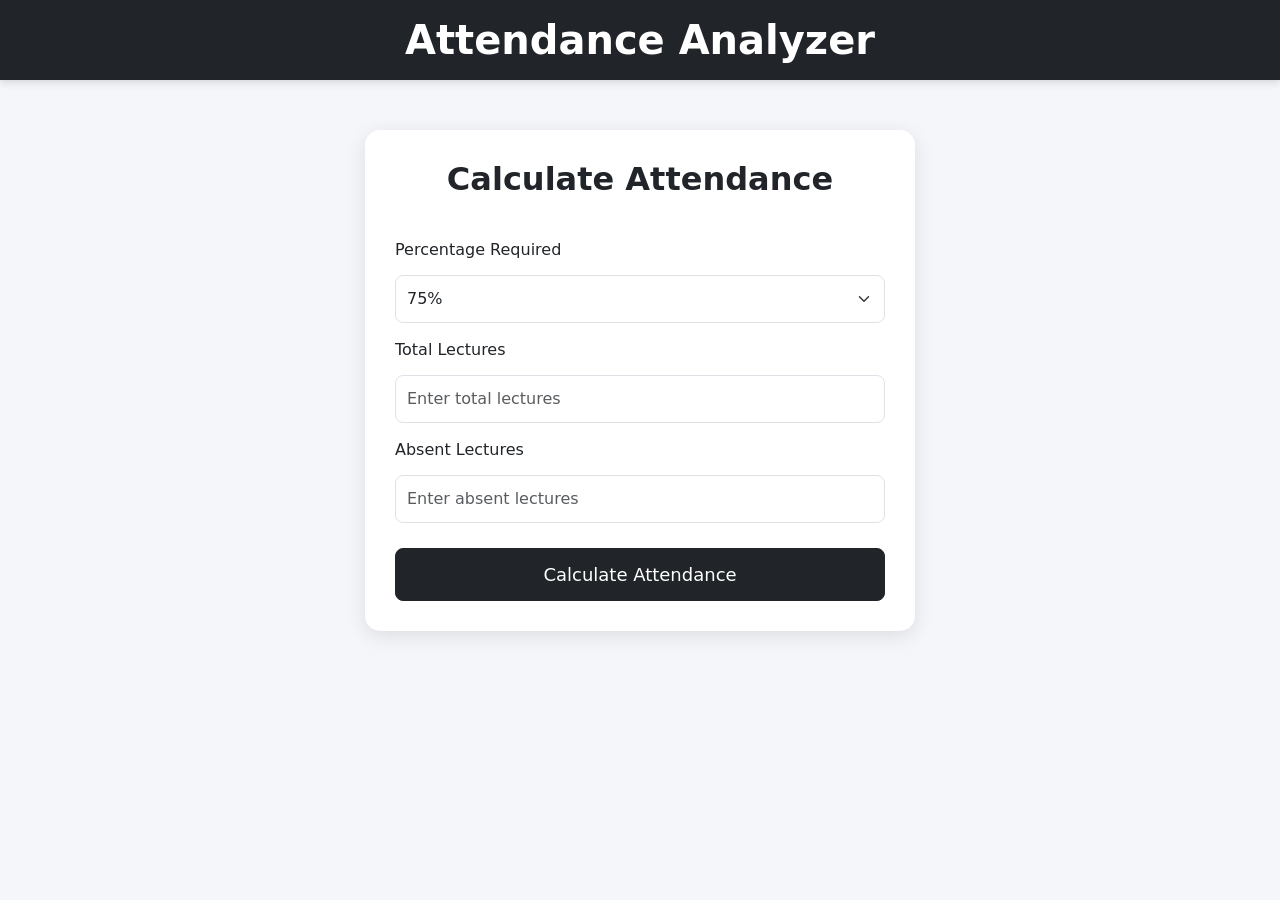
==== index.html @ d0c64159 "Rename Updatedcal.html to index.html sounds better" ====
<!DOCTYPE html>
<html lang="en">

<head>
    <meta charset="UTF-8">
    <meta name="viewport" content="width=device-width, initial-scale=1.0">

    <title>Attendance Analyzer</title>

    
    <link href="https://cdn.jsdelivr.net/npm/bootstrap@5.3.8/dist/css/bootstrap.min.css"
        rel="stylesheet"
        integrity="sha384-sRIl4kxILFvY47J16cr9ZwB07vP4J8+LH7qKQnuqkuIAvNWLzeN8tE5YBujZqJLB"
        crossorigin="anonymous">

    <link rel="stylesheet" href="styleindex.css">

    <style>

       
    </style>
</head>


<body>




    <header class="bg-dark text-white p-3">

        <h1 class="text-center mb-0">
            Attendance Analyzer
        </h1>

    </header>



 

    <div class="container">

        <div class="calculator-card">

            <h2>
                Calculate Attendance
            </h2>


            
            <form id="attendanceForm">


             
                <label for="required" class="form-label">
                    Percentage Required
                </label>

                <select id="required" class="form-select">

                    <option value="75">75%</option>
                    <option value="80">80%</option>
                    <option value="85">85%</option>
                    <option value="90">90%</option>

                </select>




                <label for="totlectures" class="form-label">
                    Total Lectures
                </label>

                <input
                    type="number"
                    id="totlectures"
                    class="form-control"
                    placeholder="Enter total lectures"
                    min="1"
                >



                <label for="absent" class="form-label">
                    Absent Lectures
                </label>

                <input
                    type="number"
                    id="absent"
                    class="form-control"
                    placeholder="Enter absent lectures"
                    min="0"
                >


                <button
                    type="submit"
                    class="btn btn-dark calculate-btn">

                    Calculate Attendance

                </button>

            </form>




            <div id="result">



                <div class="row g-3">


                    <div class="col-6">
                        <div class="result-card">
                            <h6>
                                Current Attendance
                            </h6>
                            <h3 id="currentPercentage">
                                0%
                            </h3>
                        </div>
                    </div>





                    <div class="col-6">
                        <div class="result-card">
                            <h6>
                                Required
                            </h6>

                            <h3 id="requiredPercentage">
                                75%
                            </h3>
                        </div>
                    </div>



                    <!-- Attended -->

                    <div class="col-6">
                        <div class="result-card">
                            <h6>
                                Attended
                            </h6>

                            <h3 id="attendedLectures">
                                0
                            </h3>
                        </div>
                    </div>




                    <div class="col-6">
                        <div class="result-card">
                            <h6>
                                Absent
                            </h6>

                            <h3 id="absentLectures">
                                0
                            </h3>
                        </div>
                    </div>
                </div>



                <!-- PROGRESS BAR -->

                <div class="progress-container">
                    <div class="d-flex justify-content-between mb-2">
                        <span>
                            Attendance Progress
                        </span>

                        <strong id="progressText">
                            0%
                        </strong>
                    </div>


                    <div class="progress">
                        <div
                            id="progressBar"
                            class="progress-bar bg-dark"
                            role="progressbar"
                            style="width: 0%">

                        </div>
                    </div>
                </div>



                <div id="status" class="status">

                </div>


            </div>
        </div>
    </div>



  

    <script src="https://cdn.jsdelivr.net/npm/bootstrap@5.3.8/dist/js/bootstrap.bundle.min.js"
        integrity="sha384-FKyoEForCGlyvwx9Hj09JcYn3nv7wiPVlz7YYwJrWVcXK/BmnVDxM+D2scQbITxI"
        crossorigin="anonymous">
    </script>





    <script>

        const form = document.getElementById("attendanceForm");


        form.addEventListener("submit", function(event) {

            event.preventDefault();


            // Get values

            const required =
                Number(document.getElementById("required").value);

            const total =
                Number(document.getElementById("totlectures").value);

            const absent =
                Number(document.getElementById("absent").value);


            // Validation

            if (total <= 0) {

                alert("Please enter total lectures.");

                return;

            }


            if (absent < 0 || absent > total) {

                alert("Absent lectures cannot be greater than total lectures.");

                return;

            }


            // Calculate attended

            const attended = total - absent;


            // Calculate percentage

            const percentage =
                (attended / total) * 100;


            // Show result

            document.getElementById("result").style.display = "block";


            // Update cards

            document.getElementById("currentPercentage").innerText =
                percentage.toFixed(2) + "%";


            document.getElementById("requiredPercentage").innerText =
                required + "%";


            document.getElementById("attendedLectures").innerText =
                attended;


            document.getElementById("absentLectures").innerText =
                absent;


            // Progress bar

            const progressBar =
                document.getElementById("progressBar");

            const progressText =
                document.getElementById("progressText");


            // not let progress bar go above 100%

            const progressWidth =
                Math.min(percentage, 100);


            progressBar.style.width =
                progressWidth + "%";


            progressText.innerText =
                percentage.toFixed(2) + "%";



            // STATUS

            const status =
                document.getElementById("status");



            // enough attendance

            if (percentage >= required) {


                // lectures that can be missed

                let canMiss = 0;


                while (
                    (attended / (total + canMiss + 1)) * 100
                    >= required
                ) {

                    canMiss++;

                }


                status.className =
                    "status alert alert-success";


                status.innerHTML = `

                    <h5>
                        ✓ Attendance is safe
                    </h5>

                    <p class="mb-0">

                        You can miss

                        <strong>
                            ${canMiss}
                        </strong>

                        more lecture(s) and still maintain

                        <strong>
                            ${required}%
                        </strong>

                        attendance.

                    </p>

                `;

            }



            // Attendance below required

            else {


                // Calculate lectures required

                let needToAttend = 0;


                while (
                    ((attended + needToAttend) /
                    (total + needToAttend)) * 100
                    < required
                ) {

                    needToAttend++;

                }


                status.className =
                    "status alert alert-danger";


                status.innerHTML = `

                    <h5>
                        ⚠ Attendance is below ${required}%
                    </h5>

                    <p class="mb-0">

                        You need to attend

                        <strong>
                            ${needToAttend}
                        </strong>

                        consecutive lecture(s)

                        to reach

                        <strong>
                            ${required}%
                        </strong>.

                    </p>

                `;

            }

        });

    </script>

</body>

</html>
---- styleindex.css ----
body {
            background-color: #f4f6f9;
            min-height: 100vh;
        }

        /* Header */

        header {
            box-shadow: 0 2px 8px rgba(0, 0, 0, 0.15);
        }

        header h1 {
            font-weight: 600;
        }


        /* Calculator */

        .calculator-card {
            max-width: 550px;
            margin: 50px auto;
            background: white;
            padding: 30px;
            border-radius: 15px;
            box-shadow: 0 5px 20px rgba(0, 0, 0, 0.1);
        }

        .calculator-card h2 {
            text-align: center;
            margin-bottom: 25px;
            font-weight: 600;
        }


        /* Form */

        .form-label {
            font-weight: 500;
            margin-top: 15px;
        }

        .form-control,
        .form-select {
            margin-top: 5px;
            padding: 11px;
            border-radius: 8px;
        }


        /* Button */

        .calculate-btn {
            width: 100%;
            margin-top: 25px;
            padding: 12px;
            font-size: 18px;
            font-weight: 500;
            border-radius: 8px;
        }


        /* Result */

        #result {
            margin-top: 30px;
            display: none;
        }


        /* Result Cards */

        .result-card {
            padding: 18px;
            border-radius: 12px;
            text-align: center;
            background-color: #f8f9fa;
            border: 1px solid #dee2e6;
            height: 100%;
        }

        .result-card h6 {
            color: #6c757d;
            margin-bottom: 8px;
        }

        .result-card h3 {
            font-weight: 700;
            margin: 0;
        }


        /* Progress */

        .progress-container {
            margin-top: 25px;
        }

        .progress {
            height: 25px;
            border-radius: 20px;
        }

        .progress-bar {
            font-weight: 600;
        }


        /* Status */

        .status {
            margin-top: 20px;
            padding: 15px;
            border-radius: 10px;
            text-align: center;
            font-weight: 500;
        }
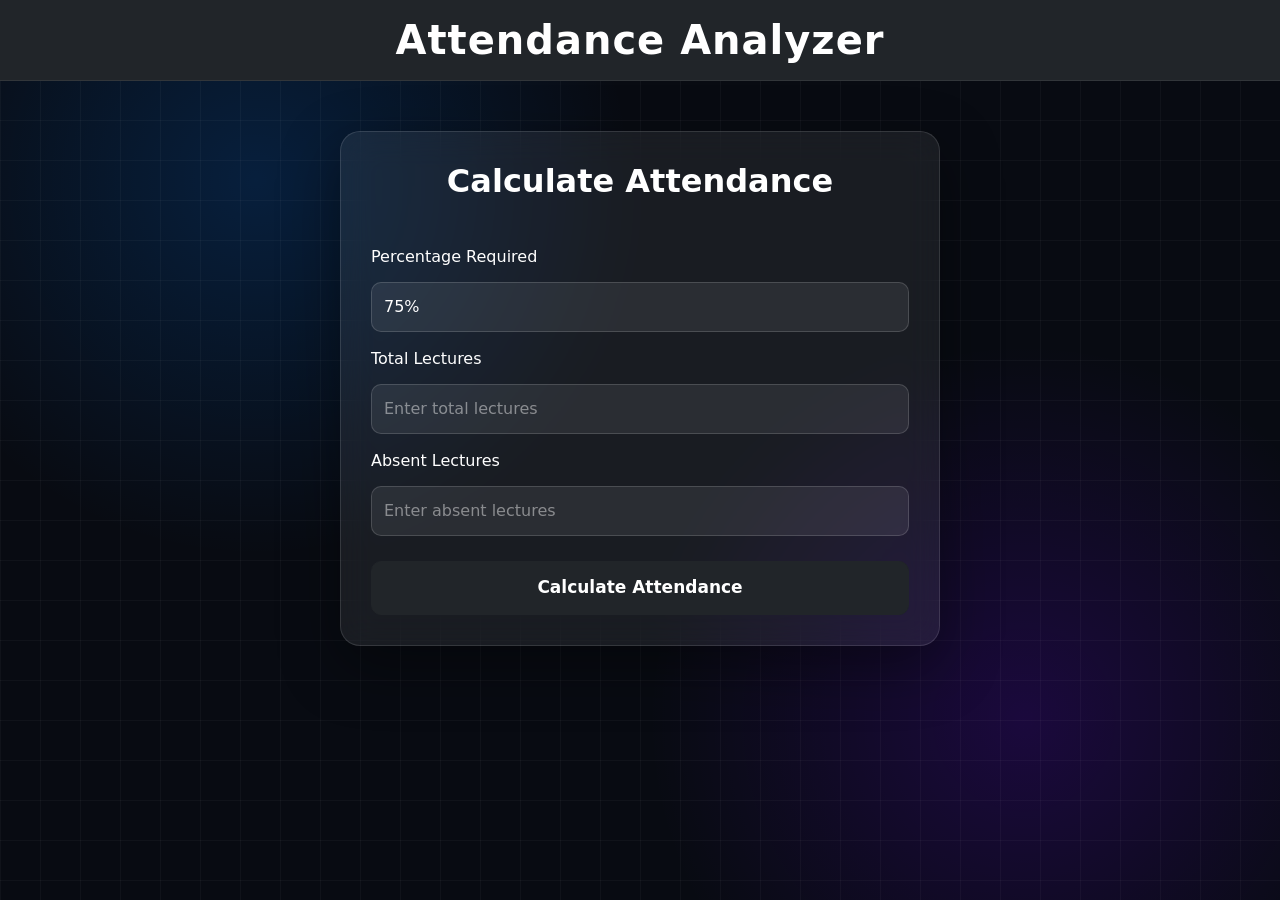
==== commit 2ceb023a: "Updated attendance analyzer" ====
--- a/index.html
+++ b/index.html
@@ -1,450 +1,670 @@
-
-<!DOCTYPE html>
-<html lang="en">
-
-<head>
-    <meta charset="UTF-8">
-    <meta name="viewport" content="width=device-width, initial-scale=1.0">
-
-    <title>Attendance Analyzer</title>
-
-    
-    <link href="https://cdn.jsdelivr.net/npm/bootstrap@5.3.8/dist/css/bootstrap.min.css"
-        rel="stylesheet"
-        integrity="sha384-sRIl4kxILFvY47J16cr9ZwB07vP4J8+LH7qKQnuqkuIAvNWLzeN8tE5YBujZqJLB"
-        crossorigin="anonymous">
-
-    <link rel="stylesheet" href="styleindex.css">
-
-    <style>
-
-       
-    </style>
-</head>
-
-
-<body>
-
-
-
-
-    <header class="bg-dark text-white p-3">
-
-        <h1 class="text-center mb-0">
-            Attendance Analyzer
-        </h1>
-
-    </header>
-
-
-
- 
-
-    <div class="container">
-
-        <div class="calculator-card">
-
-            <h2>
-                Calculate Attendance
-            </h2>
-
-
-            
-            <form id="attendanceForm">
-
-
-             
-                <label for="required" class="form-label">
-                    Percentage Required
-                </label>
-
-                <select id="required" class="form-select">
-
-                    <option value="75">75%</option>
-                    <option value="80">80%</option>
-                    <option value="85">85%</option>
-                    <option value="90">90%</option>
-
-                </select>
-
-
-
-
-                <label for="totlectures" class="form-label">
-                    Total Lectures
-                </label>
-
-                <input
-                    type="number"
-                    id="totlectures"
-                    class="form-control"
-                    placeholder="Enter total lectures"
-                    min="1"
-                >
-
-
-
-                <label for="absent" class="form-label">
-                    Absent Lectures
-                </label>
-
-                <input
-                    type="number"
-                    id="absent"
-                    class="form-control"
-                    placeholder="Enter absent lectures"
-                    min="0"
-                >
-
-
-                <button
-                    type="submit"
-                    class="btn btn-dark calculate-btn">
-
-                    Calculate Attendance
-
-                </button>
-
-            </form>
-
-
-
-
-            <div id="result">
-
-
-
-                <div class="row g-3">
-
-
-                    <div class="col-6">
-                        <div class="result-card">
-                            <h6>
-                                Current Attendance
-                            </h6>
-                            <h3 id="currentPercentage">
-                                0%
-                            </h3>
-                        </div>
-                    </div>
-
-
-
-
-
-                    <div class="col-6">
-                        <div class="result-card">
-                            <h6>
-                                Required
-                            </h6>
-
-                            <h3 id="requiredPercentage">
-                                75%
-                            </h3>
-                        </div>
-                    </div>
-
-
-
-                    <!-- Attended -->
-
-                    <div class="col-6">
-                        <div class="result-card">
-                            <h6>
-                                Attended
-                            </h6>
-
-                            <h3 id="attendedLectures">
-                                0
-                            </h3>
-                        </div>
-                    </div>
-
-
-
-
-                    <div class="col-6">
-                        <div class="result-card">
-                            <h6>
-                                Absent
-                            </h6>
-
-                            <h3 id="absentLectures">
-                                0
-                            </h3>
-                        </div>
-                    </div>
-                </div>
-
-
-
-                <!-- PROGRESS BAR -->
-
-                <div class="progress-container">
-                    <div class="d-flex justify-content-between mb-2">
-                        <span>
-                            Attendance Progress
-                        </span>
-
-                        <strong id="progressText">
-                            0%
-                        </strong>
-                    </div>
-
-
-                    <div class="progress">
-                        <div
-                            id="progressBar"
-                            class="progress-bar bg-dark"
-                            role="progressbar"
-                            style="width: 0%">
-
-                        </div>
-                    </div>
-                </div>
-
-
-
-                <div id="status" class="status">
-
-                </div>
-
-
-            </div>
-        </div>
-    </div>
-
-
-
-  
-
-    <script src="https://cdn.jsdelivr.net/npm/bootstrap@5.3.8/dist/js/bootstrap.bundle.min.js"
-        integrity="sha384-FKyoEForCGlyvwx9Hj09JcYn3nv7wiPVlz7YYwJrWVcXK/BmnVDxM+D2scQbITxI"
-        crossorigin="anonymous">
-    </script>
-
-
-
-
-
-    <script>
-
-        const form = document.getElementById("attendanceForm");
-
-
-        form.addEventListener("submit", function(event) {
-
-            event.preventDefault();
-
-
-            // Get values
-
-            const required =
-                Number(document.getElementById("required").value);
-
-            const total =
-                Number(document.getElementById("totlectures").value);
-
-            const absent =
-                Number(document.getElementById("absent").value);
-
-
-            // Validation
-
-            if (total <= 0) {
-
-                alert("Please enter total lectures.");
-
-                return;
-
-            }
-
-
-            if (absent < 0 || absent > total) {
-
-                alert("Absent lectures cannot be greater than total lectures.");
-
-                return;
-
-            }
-
-
-            // Calculate attended
-
-            const attended = total - absent;
-
-
-            // Calculate percentage
-
-            const percentage =
-                (attended / total) * 100;
-
-
-            // Show result
-
-            document.getElementById("result").style.display = "block";
-
-
-            // Update cards
-
-            document.getElementById("currentPercentage").innerText =
-                percentage.toFixed(2) + "%";
-
-
-            document.getElementById("requiredPercentage").innerText =
-                required + "%";
-
-
-            document.getElementById("attendedLectures").innerText =
-                attended;
-
-
-            document.getElementById("absentLectures").innerText =
-                absent;
-
-
-            // Progress bar
-
-            const progressBar =
-                document.getElementById("progressBar");
-
-            const progressText =
-                document.getElementById("progressText");
-
-
-            // not let progress bar go above 100%
-
-            const progressWidth =
-                Math.min(percentage, 100);
-
-
-            progressBar.style.width =
-                progressWidth + "%";
-
-
-            progressText.innerText =
-                percentage.toFixed(2) + "%";
-
-
-
-            // STATUS
-
-            const status =
-                document.getElementById("status");
-
-
-
-            // enough attendance
-
-            if (percentage >= required) {
-
-
-                // lectures that can be missed
-
-                let canMiss = 0;
-
-
-                while (
-                    (attended / (total + canMiss + 1)) * 100
-                    >= required
-                ) {
-
-                    canMiss++;
-
-                }
-
-
-                status.className =
-                    "status alert alert-success";
-
-
-                status.innerHTML = `
-
-                    <h5>
-                        ✓ Attendance is safe
-                    </h5>
-
-                    <p class="mb-0">
-
-                        You can miss
-
-                        <strong>
-                            ${canMiss}
-                        </strong>
-
-                        more lecture(s) and still maintain
-
-                        <strong>
-                            ${required}%
-                        </strong>
-
-                        attendance.
-
-                    </p>
-
-                `;
-
-            }
-
-
-
-            // Attendance below required
-
-            else {
-
-
-                // Calculate lectures required
-
-                let needToAttend = 0;
-
-
-                while (
-                    ((attended + needToAttend) /
-                    (total + needToAttend)) * 100
-                    < required
-                ) {
-
-                    needToAttend++;
-
-                }
-
-
-                status.className =
-                    "status alert alert-danger";
-
-
-                status.innerHTML = `
-
-                    <h5>
-                        ⚠ Attendance is below ${required}%
-                    </h5>
-
-                    <p class="mb-0">
-
-                        You need to attend
-
-                        <strong>
-                            ${needToAttend}
-                        </strong>
-
-                        consecutive lecture(s)
-
-                        to reach
-
-                        <strong>
-                            ${required}%
-                        </strong>.
-
-                    </p>
-
-                `;
-
-            }
-
-        });
-
-    </script>
-
-</body>
-
-</html>
+<!DOCTYPE html>
+<html lang="en">
+
+<head>
+    <meta charset="UTF-8">
+    <meta name="viewport" content="width=device-width, initial-scale=1.0">
+
+    <title>Attendance Analyzer</title>
+
+    
+    <link href="https://cdn.jsdelivr.net/npm/bootstrap@5.3.8/dist/css/bootstrap.min.css"
+        rel="stylesheet"
+        integrity="sha384-sRIl4kxILFvY47J16cr9ZwB07vP4J8+LH7qKQnuqkuIAvNWLzeN8tE5YBujZqJLB"
+        crossorigin="anonymous">
+
+   <link rel="stylesheet" href="styleindex.css">
+
+    <style>
+
+       
+    </style>
+</head>
+
+
+<body>
+
+
+
+
+    <header class="bg-dark text-white p-3">
+
+        <h1 class="text-center mb-0">
+            Attendance Analyzer
+        </h1>
+
+    </header>
+
+
+
+ 
+
+    <div class="container">
+
+        <div class="calculator-card">
+
+            <h2>
+                Calculate Attendance
+            </h2>
+
+
+            
+            <form id="attendanceForm">
+
+
+             
+                <label for="required" class="form-label">
+                    Percentage Required
+                </label>
+
+                <select id="required" class="form-select">
+
+                    <option value="75">75%</option>
+                    <option value="80">80%</option>
+                    <option value="85">85%</option>
+                    <option value="90">90%</option>
+
+                </select>
+
+
+
+
+                <label for="totlectures" class="form-label">
+                    Total Lectures
+                </label>
+
+                <input
+                    type="number"
+                    id="totlectures"
+                    class="form-control"
+                    placeholder="Enter total lectures"
+                    min="1"
+                >
+
+
+
+                <label for="absent" class="form-label">
+                    Absent Lectures
+                </label>
+
+                <input
+                    type="number"
+                    id="absent"
+                    class="form-control"
+                    placeholder="Enter absent lectures"
+                    min="0"
+                >
+
+
+                <button
+                    type="submit"
+                    class="btn btn-dark calculate-btn">
+
+                    Calculate Attendance
+
+                </button>
+
+            </form>
+
+
+
+
+            <div id="result">
+
+
+
+                <div class="row g-3">
+
+
+                    <div class="col-6">
+                        <div class="result-card">
+                            <h6>
+                                Current Attendance
+                            </h6>
+                            <h3 id="currentPercentage">
+                                0%
+                            </h3>
+                        </div>
+                    </div>
+
+
+
+
+
+                    <div class="col-6">
+                        <div class="result-card">
+                            <h6>
+                                Required
+                            </h6>
+
+                            <h3 id="requiredPercentage">
+                                75%
+                            </h3>
+                        </div>
+                    </div>
+
+
+
+                    <!-- Attended -->
+
+                    <div class="col-6">
+                        <div class="result-card">
+                            <h6>
+                                Attended
+                            </h6>
+
+                            <h3 id="attendedLectures">
+                                0
+                            </h3>
+                        </div>
+                    </div>
+
+
+
+
+                    <div class="col-6">
+                        <div class="result-card">
+                            <h6>
+                                Absent
+                            </h6>
+
+                            <h3 id="absentLectures">
+                                0
+                            </h3>
+                        </div>
+                    </div>
+                </div>
+
+
+
+                <!-- PROGRESS BAR -->
+
+                <div class="progress-container">
+                    <div class="d-flex justify-content-between mb-2">
+                        <span>
+                            Attendance Progress
+                        </span>
+
+                        <strong id="progressText">
+                            0%
+                        </strong>
+                    </div>
+
+
+                    <div class="progress">
+                        <div
+                            id="progressBar"
+                            class="progress-bar bg-dark"
+                            role="progressbar"
+                            style="width: 0%">
+
+                        </div>
+                    </div>
+                </div>
+
+
+
+                <div id="status" class="status">
+
+                </div>
+
+                <!-- WHAT IF CALCULATOR -->
+
+<div class="what-if">
+
+    <h4>🔮 What If?</h4>
+
+    <p>
+        See what your attendance will become if you attend or miss
+        future lectures.
+    </p>
+
+    <div class="row g-3">
+
+        <div class="col-6">
+
+            <label class="form-label">
+                Future Attended
+            </label>
+
+            <input
+                type="number"
+                id="futureAttended"
+                class="form-control"
+                placeholder="0"
+                min="0"
+            >
+
+        </div>
+
+        <div class="col-6">
+
+            <label class="form-label">
+                Future Absent
+            </label>
+
+            <input
+                type="number"
+                id="futureAbsent"
+                class="form-control"
+                placeholder="0"
+                min="0"
+            >
+
+        </div>
+
+    </div>
+
+    <button
+        type="button"
+        id="whatIfBtn"
+        class="btn btn-outline-light w-100 mt-3">
+
+        Calculate What If
+
+    </button>
+
+
+    <div
+        id="whatIfResult"
+        class="what-if-result">
+
+    </div>
+
+</div>
+
+
+            </div>
+        </div>
+    </div>
+
+
+
+  
+
+    <script src="https://cdn.jsdelivr.net/npm/bootstrap@5.3.8/dist/js/bootstrap.bundle.min.js"
+        integrity="sha384-FKyoEForCGlyvwx9Hj09JcYn3nv7wiPVlz7YYwJrWVcXK/BmnVDxM+D2scQbITxI"
+        crossorigin="anonymous">
+    </script>
+
+
+
+
+
+    <script>
+
+        const form = document.getElementById("attendanceForm");
+
+
+        form.addEventListener("submit", function(event) {
+
+            event.preventDefault();
+
+
+            // Get values
+
+            const required =
+                Number(document.getElementById("required").value);
+
+            const total =
+                Number(document.getElementById("totlectures").value);
+
+            const absent =
+                Number(document.getElementById("absent").value);
+
+
+            // Validation
+
+            if (total <= 0) {
+
+                alert("Please enter total lectures.");
+
+                return;
+
+            }
+
+
+            if (absent < 0 || absent > total) {
+
+                alert("Absent lectures cannot be greater than total lectures.");
+
+                return;
+
+            }
+
+
+            // Calculate attended
+
+            const attended = total - absent;
+
+
+            // Calculate percentage
+
+            const percentage =
+                (attended / total) * 100;
+
+
+            // Show result
+
+            document.getElementById("result").style.display = "block";
+
+
+            // Update cards
+
+            document.getElementById("currentPercentage").innerText =
+                percentage.toFixed(2) + "%";
+
+
+            document.getElementById("requiredPercentage").innerText =
+                required + "%";
+
+
+            document.getElementById("attendedLectures").innerText =
+                attended;
+
+
+            document.getElementById("absentLectures").innerText =
+                absent;
+
+
+            // Progress bar
+
+            const progressBar =
+                document.getElementById("progressBar");
+
+            const progressText =
+                document.getElementById("progressText");
+
+
+            // not let progress bar go above 100%
+
+            const progressWidth =
+                Math.min(percentage, 100);
+
+
+            progressBar.style.width =
+                progressWidth + "%";
+
+
+            progressText.innerText =
+                percentage.toFixed(2) + "%";
+
+
+
+            // STATUS
+
+            const status =
+                document.getElementById("status");
+
+
+
+            // enough attendance
+
+            if (percentage >= required) {
+
+
+                // lectures that can be missed
+
+                let canMiss = 0;
+
+
+                while (
+                    (attended / (total + canMiss + 1)) * 100
+                    >= required
+                ) {
+
+                    canMiss++;
+
+                }
+
+
+                status.className =
+                    "status alert alert-success";
+
+
+                status.innerHTML = `
+
+                    <h5>
+                        ✓ Attendance is safe
+                    </h5>
+
+                    <p class="mb-0">
+
+                        You can miss
+
+                        <strong>
+                            ${canMiss}
+                        </strong>
+
+                        more lecture(s) and still maintain
+
+                        <strong>
+                            ${required}%
+                        </strong>
+
+                        attendance.
+
+                    </p>
+
+                `;
+
+            }
+
+
+
+            // Attendance below required
+
+            else {
+
+
+                // Calculate lectures required
+
+                let needToAttend = 0;
+
+
+                while (
+                    ((attended + needToAttend) /
+                    (total + needToAttend)) * 100
+                    < required
+                ) {
+
+                    needToAttend++;
+
+                }
+
+
+                status.className =
+                    "status alert alert-danger";
+
+
+                status.innerHTML = `
+
+                    <h5>
+                        ⚠ Attendance is below ${required}%
+                    </h5>
+
+                    <p class="mb-0">
+
+                        You need to attend
+
+                        <strong>
+                            ${needToAttend}
+                        </strong>
+
+                        consecutive lecture(s)
+
+                        to reach
+
+                        <strong>
+                            ${required}%
+                        </strong>.
+
+                    </p>
+
+                `;
+
+            }
+
+        });
+
+    </script>
+
+    <script>
+
+    const whatIfBtn = document.getElementById("whatIfBtn");
+
+    whatIfBtn.addEventListener("click", function () {
+
+        const total =
+            Number(document.getElementById("totlectures").value);
+
+        const absent =
+            Number(document.getElementById("absent").value);
+
+        const futureAttended =
+            Number(document.getElementById("futureAttended").value);
+
+        const futureAbsent =
+            Number(document.getElementById("futureAbsent").value);
+
+        const required =
+            Number(document.getElementById("required").value);
+
+        const whatIfResult =
+            document.getElementById("whatIfResult");
+
+
+        /* Validation */
+
+        if (total <= 0) {
+
+            whatIfResult.style.display = "block";
+
+            whatIfResult.innerHTML =
+                "First calculate your current attendance.";
+
+            return;
+        }
+
+
+        if (futureAttended < 0 || futureAbsent < 0) {
+
+            whatIfResult.style.display = "block";
+
+            whatIfResult.innerHTML =
+                "Please enter valid numbers.";
+
+            return;
+        }
+
+
+        /* Current attendance */
+
+        const currentAttended =
+            total - absent;
+
+
+        /* Future situation */
+
+        const newAttended =
+            currentAttended + futureAttended;
+
+
+        const newTotal =
+            total + futureAttended + futureAbsent;
+
+
+        /* New percentage */
+
+        const newPercentage =
+            (newAttended / newTotal) * 100;
+
+
+        whatIfResult.style.display = "block";
+
+
+        /* Result */
+
+        if (newPercentage >= required) {
+
+            whatIfResult.innerHTML = `
+
+                <h5>
+                    📈 Projected Attendance
+                </h5>
+
+                <h2>
+                    ${newPercentage.toFixed(2)}%
+                </h2>
+
+                <p class="mb-0">
+
+                    After attending
+                    <strong>${futureAttended}</strong>
+                    lecture(s)
+
+                    and missing
+                    <strong>${futureAbsent}</strong>
+                    lecture(s),
+
+                    your attendance will be
+
+                    <strong>${newPercentage.toFixed(2)}%</strong>.
+
+                </p>
+
+                <div class="alert alert-success mt-3 mb-0">
+
+                    ✓ You will remain above
+                    ${required}% attendance.
+
+                </div>
+
+            `;
+
+        } else {
+
+            whatIfResult.innerHTML = `
+
+                <h5>
+                    📉 Projected Attendance
+                </h5>
+
+                <h2>
+                    ${newPercentage.toFixed(2)}%
+                </h2>
+
+                <p class="mb-0">
+
+                    After attending
+                    <strong>${futureAttended}</strong>
+                    lecture(s)
+
+                    and missing
+                    <strong>${futureAbsent}</strong>
+                    lecture(s),
+
+                    your attendance will be
+
+                    <strong>${newPercentage.toFixed(2)}%</strong>.
+
+                </p>
+
+                <div class="alert alert-danger mt-3 mb-0">
+
+                    ⚠ You will fall below
+                    ${required}% attendance.
+
+                </div>
+
+            `;
+
+        }
+
+    });
+
+</script>
+
+</body>
+
+</html>
--- a/styleindex.css
+++ b/styleindex.css
@@ -1,116 +1,196 @@
- body {
-            background-color: #f4f6f9;
-            min-height: 100vh;
-        }
-
-        /* Header */
-
-        header {
-            box-shadow: 0 2px 8px rgba(0, 0, 0, 0.15);
-        }
-
-        header h1 {
-            font-weight: 600;
-        }
-
-
-        /* Calculator */
-
-        .calculator-card {
-            max-width: 550px;
-            margin: 50px auto;
-            background: white;
-            padding: 30px;
-            border-radius: 15px;
-            box-shadow: 0 5px 20px rgba(0, 0, 0, 0.1);
-        }
-
-        .calculator-card h2 {
-            text-align: center;
-            margin-bottom: 25px;
-            font-weight: 600;
-        }
-
-
-        /* Form */
-
-        .form-label {
-            font-weight: 500;
-            margin-top: 15px;
-        }
-
-        .form-control,
-        .form-select {
-            margin-top: 5px;
-            padding: 11px;
-            border-radius: 8px;
-        }
-
-
-        /* Button */
-
-        .calculate-btn {
-            width: 100%;
-            margin-top: 25px;
-            padding: 12px;
-            font-size: 18px;
-            font-weight: 500;
-            border-radius: 8px;
-        }
-
-
-        /* Result */
-
-        #result {
-            margin-top: 30px;
-            display: none;
-        }
-
-
-        /* Result Cards */
-
-        .result-card {
-            padding: 18px;
-            border-radius: 12px;
-            text-align: center;
-            background-color: #f8f9fa;
-            border: 1px solid #dee2e6;
-            height: 100%;
-        }
-
-        .result-card h6 {
-            color: #6c757d;
-            margin-bottom: 8px;
-        }
-
-        .result-card h3 {
-            font-weight: 700;
-            margin: 0;
-        }
-
-
-        /* Progress */
-
-        .progress-container {
-            margin-top: 25px;
-        }
-
-        .progress {
-            height: 25px;
-            border-radius: 20px;
-        }
-
-        .progress-bar {
-            font-weight: 600;
-        }
-
-
-        /* Status */
-
-        .status {
-            margin-top: 20px;
-            padding: 15px;
-            border-radius: 10px;
-            text-align: center;
-            font-weight: 500;
-        }
+* {
+    box-sizing: border-box;
+}
+
+body {
+    margin: 0;
+    min-height: 100vh;
+    color: #fff;
+    background:
+        radial-gradient(circle at 20% 20%, rgba(0, 123, 255, 0.18), transparent 30%),
+        radial-gradient(circle at 80% 80%, rgba(111, 0, 255, 0.18), transparent 30%),
+        #080b12;
+    position: relative;
+    overflow-x: hidden;
+}
+
+body::before {
+    content: "";
+    position: fixed;
+    inset: 0;
+    background-image:
+        linear-gradient(rgba(255, 255, 255, 0.035) 1px, transparent 1px),
+        linear-gradient(90deg, rgba(255, 255, 255, 0.035) 1px, transparent 1px);
+    background-size: 40px 40px;
+    pointer-events: none;
+    z-index: -1;
+}
+
+header {
+    background: rgba(8, 11, 18, 0.8) !important;
+    backdrop-filter: blur(12px);
+    border-bottom: 1px solid rgba(255, 255, 255, 0.08);
+}
+
+header h1 {
+    font-weight: 700;
+    letter-spacing: 1px;
+}
+
+.calculator-card {
+    max-width: 600px;
+    margin: 50px auto;
+    padding: 30px;
+    background: rgba(255, 255, 255, 0.07);
+    border: 1px solid rgba(255, 255, 255, 0.12);
+    border-radius: 20px;
+    backdrop-filter: blur(18px);
+    box-shadow: 0 20px 60px rgba(0, 0, 0, 0.4);
+}
+
+.calculator-card h2 {
+    text-align: center;
+    font-weight: 700;
+    margin-bottom: 30px;
+}
+
+.form-label {
+    font-weight: 500;
+    margin-top: 15px;
+}
+
+.form-control,
+.form-select {
+    margin-top: 5px;
+    padding: 12px;
+    background: rgba(255, 255, 255, 0.08);
+    color: white;
+    border: 1px solid rgba(255, 255, 255, 0.15);
+    border-radius: 10px;
+}
+
+.form-control:focus,
+.form-select:focus {
+    background: rgba(255, 255, 255, 0.1);
+    color: white;
+    border-color: #0d6efd;
+    box-shadow: 0 0 0 3px rgba(13, 110, 253, 0.15);
+}
+
+.form-control::placeholder {
+    color: rgba(255, 255, 255, 0.45);
+}
+
+.form-select option {
+    color: black;
+}
+
+.calculate-btn {
+    width: 100%;
+    margin-top: 25px;
+    padding: 13px;
+    font-size: 17px;
+    font-weight: 600;
+    border-radius: 10px;
+}
+
+#result {
+    margin-top: 30px;
+    display: none;
+}
+
+.result-card {
+    padding: 18px;
+    text-align: center;
+    background: rgba(255, 255, 255, 0.06);
+    border: 1px solid rgba(255, 255, 255, 0.1);
+    border-radius: 12px;
+    height: 100%;
+}
+
+.result-card h6 {
+    color: #adb5bd;
+    font-size: 13px;
+}
+
+.result-card h3 {
+    font-weight: 700;
+    margin: 0;
+}
+
+.progress-container {
+    margin-top: 25px;
+}
+
+.progress {
+    height: 24px;
+    border-radius: 20px;
+    background: rgba(255, 255, 255, 0.1);
+}
+
+.progress-bar {
+    font-weight: 600;
+}
+
+.status {
+    margin-top: 20px;
+    padding: 15px;
+    border-radius: 12px;
+    text-align: center;
+}
+
+.what-if {
+    margin-top: 30px;
+    padding: 22px;
+    border-radius: 15px;
+    background: rgba(13, 110, 253, 0.08);
+    border: 1px solid rgba(13, 110, 253, 0.2);
+}
+
+.what-if h4 {
+    font-weight: 700;
+    margin-bottom: 5px;
+}
+
+.what-if p {
+    color: #adb5bd;
+    font-size: 14px;
+}
+
+.what-if-result {
+    margin-top: 20px;
+    padding: 15px;
+    text-align: center;
+    background: rgba(255, 255, 255, 0.06);
+    border-radius: 10px;
+    display: none;
+}
+
+@media (max-width: 576px) {
+
+    header h1 {
+        font-size: 24px;
+    }
+
+    .calculator-card {
+        margin: 25px 10px;
+        padding: 20px;
+        border-radius: 16px;
+    }
+
+    .calculator-card h2 {
+        font-size: 22px;
+    }
+
+    .result-card {
+        padding: 14px 8px;
+    }
+
+    .result-card h3 {
+        font-size: 20px;
+    }
+
+    .what-if {
+        padding: 17px;
+    }
+}
